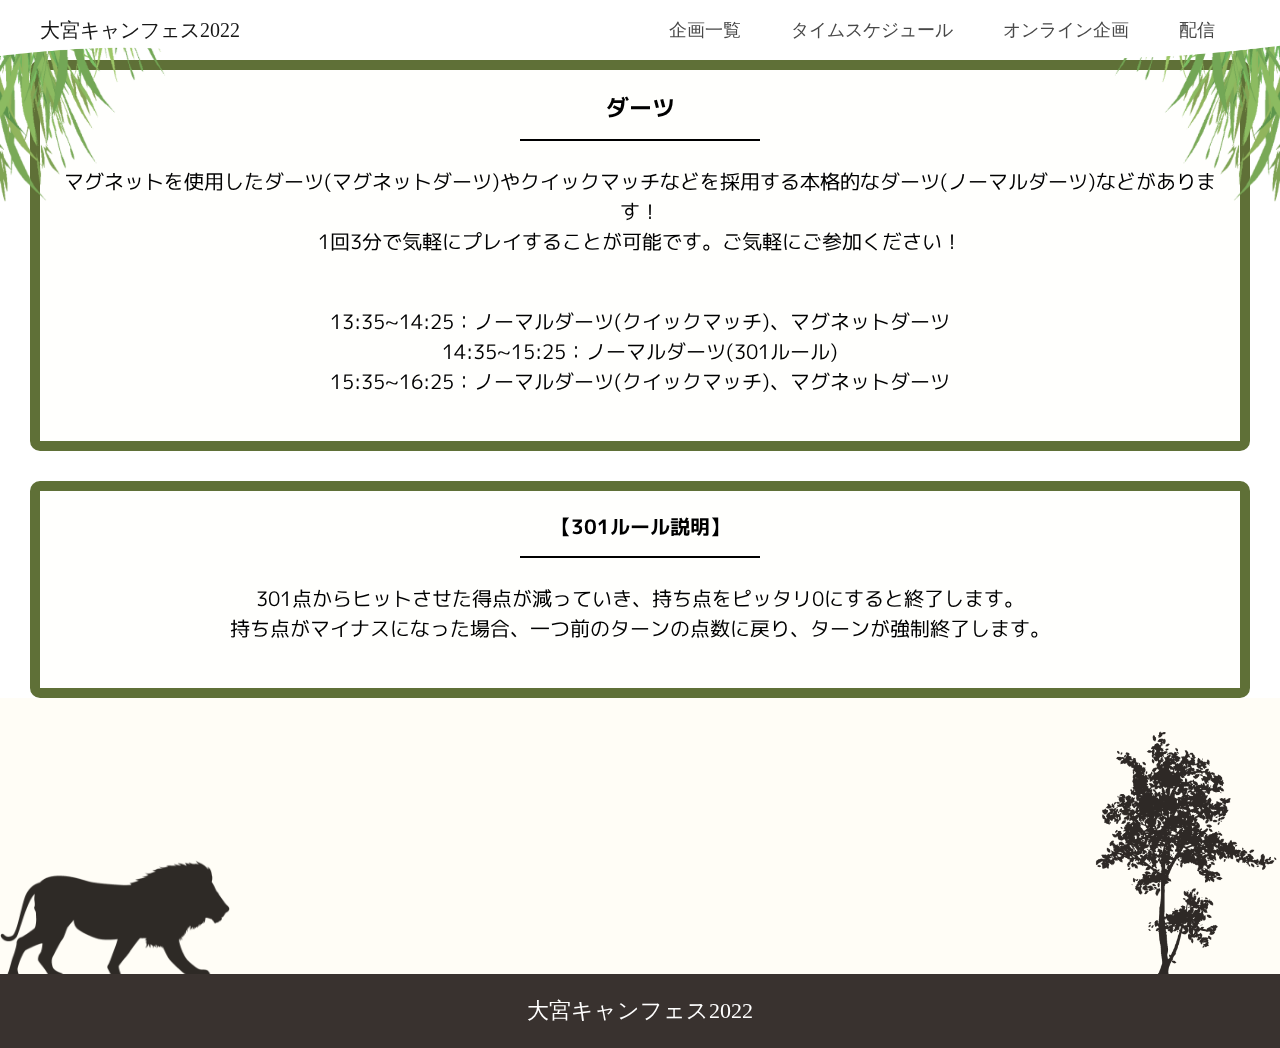
==== darts.html @ d25ca63e "Add files via upload" ====
<!DOCTYPE html>
<html lang="ja">
<head>
    <meta charset="UTF-8">
    <meta name="viewport" content="width=device-width, initial-scale=1.0" />
    <title>大宮キャンフェス2022</title>
    <link rel="stylesheet" href="assets/css/base.css">
    <link rel="stylesheet" href="assets/css/style.css">
    <!--
    <link rel="icon" href="assets/image/icon.ico" id="favicon">
    <script src="assets/js/main.js" type="text/javascript"></script>
    -->
</head>
<body>
    <!--背景-->
    <div class="background">
        <div class="backImage"></div>
        <div class="backImage"></div>
        <div class="backImage"></div>
        <div class="backImage"></div>
        <!-- 画像の数だけdiv.backImageを置く -->
    </div>
    <!--ヘッダー-->
    <div id="header">
        <!--ロゴ・タイトル-->
        <ul class="header_nav_left">
            <a href="index.html">
            <div class="header_logo"></div>
            <li>大宮キャンフェス2022</a></li>
        </ul>
        <!--ハンバーガーメニュー用の記述-->
        <input type="checkbox" id="toggle" class="btn_hide">
        <label for="toggle" class="header_nav_btn"><span></span></label>
        <!--ページ遷移のリンク-->
        <ul class="header_nav_right">
            <li><a href="">企画一覧</a></li>
            <li><a href="">タイムスケジュール</a></li>
            <li><a href="">オンライン企画</a></li>
            <li><a href="">配信</a></li>
        </ul>
    </div>
    <div class="gras">
        <img class="gras_left" src="assets/image/gras.png">
        <img class="gras_right" src="assets/image/gras.png">
    </div>
     <!--本文-->
     <!--classは仮で設定しているものですので自由に書き換えて貰えればと-->
     <div class="about">
        <div class="main">
            <h3>ダーツ</h3>
            <p>マグネットを使用したダーツ(マグネットダーツ)やクイックマッチなどを採用する本格的なダーツ(ノーマルダーツ)などがあります！<br>
                1回3分で気軽にプレイすることが可能です。ご気軽にご参加ください！</p>
            <p>13:35~14:25：ノーマルダーツ(クイックマッチ)、マグネットダーツ<br>
                14:35~15:25：ノーマルダーツ(301ルール)<br>
                15:35~16:25：ノーマルダーツ(クイックマッチ)、マグネットダーツ</p>
        </div>
        <div class="main">
            <h4>【301ルール説明】</h4>
            <p>301点からヒットさせた得点が減っていき、持ち点をピッタリ0にすると終了します。<br>
                持ち点がマイナスになった場合、一つ前のターンの点数に戻り、ターンが強制終了します。</p>
        </div>
        </div>
     </div>
    <!--フッター-->
    <footer>
        <div class="footer_about">
            <div class="footer_img">
                <img class="footer_img_left" src="assets/image/footer_img_left.png">
                <img class="footer_img_right" src="assets/image/footer_img_right.png">
            </div>
            <div class="footer_msg">
                <p>大宮キャンフェス2022</p>
            </div>
        </div>
    </footer>
</body>
</html>
---- assets/css/base.css ----
/*枠組み用css*/
body{
    margin: 0;
    height: 100%;
}
/* 背景 */
/* ぼかし量を変数で指定 */
:root {
    --blur-background: 20px;
}
div.background {
    position: fixed;
    z-index: -10;
    height: 100vh;
    width: 100vw;
    top: 0px;
}
div.backImage {
    background-position: center;
    background-repeat: no-repeat;
    background-size: cover;
    position: absolute;
    top: 0;
    left: 0;
    width: 100%;
    height: 100%;
    opacity: 0;
    animation: background-loop 16s linear infinite;
}
@keyframes background-loop {
    0% {opacity: 0;}
    5%,25% {opacity: 1;}
    30%,100% {opacity: 0;}
}
.backImage:nth-child(1) {
    background-image: url(../image/background_img1.JPG);
    animation-delay: 0s;
}
.backImage:nth-child(2) {
    background-image: url(../image/background_img2.png);
    animation-delay: 4s;
}
.backImage:nth-child(3) {
    background-image: url(../image/background_img3.jpg);
    animation-delay: 8s;
}
.backImage:nth-child(4) {
    background-image: url(../image/background_img4.JPG);
    animation-delay: 12s;
}
.backImage::before {
    content: '';
    background: inherit;
    filter: blur(var(--blur-background));
    position: absolute;
    top: calc(var(--blur-background) * -1);
    left: calc(var(--blur-background) * -1);
    width: calc(100vw + calc(var(--blur-background) * 2));
    height: calc(100vh + calc(var(--blur-background) * 2));
    z-index: -9;
}
/*草の画像*/
.gras_left{
    z-index: 2;
    position: fixed;
    width: 180px;
    top: 45px;
}
.gras_right{
    z-index: 2;
    right: 0;
    position: fixed;
    width: 180px;
    transform: scale(-1, 1);
    top: 45px;
    }
/*ヘッダー 共通部分 */
#header{
    background-color: rgba(255, 255, 255, 0);
    background-image: url(../image/wave_mask.png);
    background-position: top center;
    background-repeat: no-repeat;
    background-size: 100% 100%;
    display: flex;
    justify-content: space-between;
    align-items: center;
    position: fixed;
    height: 60px;
    width: 100%;
    top:0;
    z-index: 55;
}
#header li {
    text-align: center;
    list-style: none;
}
.header_nav_left{
    display: flex;
    justify-content: flex-start;
    align-items: center;
    margin: 0;
    font-size: 20px;
}
.header_nav_left a{
    text-decoration: none;
    color: rgb(22, 22, 22);
    outline: none;
    padding:13px 0;
}
.btn_hide{
    display: none;
}
/* フッター 共通部分*/
.footer_about{
    background-color: #fffdf5e1;
    width: 100%;
    text-align: center;
    bottom: 0;
    display: flex;
    flex-direction: column;
}
.footer_img{
    display: flex;
    justify-content: space-between;
    align-items: flex-end;
    margin-bottom: -15px;
}
.footer_img_left{
    width: 230px;
}
.footer_img_right{
    width: 200px;
}
.footer_msg{
    background-color: #39322f;
    color:white;
    font-size:22px;
    width: 100%;
    margin: 0;
}

/* PC用レイアウト */
@media screen and (min-width:960px){
    .header_nav_right{
        display: flex;
        justify-content: flex-end;
        margin-right: 40px;
        font-size: 18px;
    }
    .header_nav_right li{
        margin: 0 25px;
    }
    .header_nav_right a{
        text-decoration: none;
        color: rgb(72, 72, 72);
        outline: none;
        padding:13px 0;
        transition: 1.0s;
    }
    .header_nav_right a:hover{
        color:rgb(102, 164, 80);
    }
}

/* スマホ・タブレット用スタイル */
/* SE二世代より大きいサイズにスマホ、タブレットを想定したレイアウトです。 */
@media only screen and (max-width:959px) and (min-width:415px){
    /*ヘッダー*/
    .header_nav_right{
        background-image: url(../image/btn_menu_img.png);
        background-position: center;
        background-repeat: no-repeat;
        background-size: 100% 100%;
        display: flex;
        flex-direction: column;
        position: fixed;
        height: 100%;
        width: 100%;
        top: 0;
        right: -100%;
        z-index: +1;
        padding:70px 0 0 0;
        margin: 0;
        transition: all 0.5s;
    }
    .header_nav_right li{
        font-size:20px;
        margin: 0 20px;
    }
    
    .header_nav_right a{
        border-bottom: solid 1px #000;
        display: block;
        text-decoration: none;
        color: #000;
        outline: none;
        padding: 20px 0;
    }
    .header_nav_right a:hover{
        background-color: #000;
        color: #FFF;
    }
    
    .header_nav_btn {
        position: fixed;
        top: 0;
        right: 0;
        display: flex;
        height: 60px;
        width: 60px;
        justify-content: center;
        align-items: center;
        z-index: 10;
        background-color: #ffffff00;
        -webkit-transition: 0.3s ease;
        transition: 0.3s ease;
    }
    .header_nav_btn span,
    .header_nav_btn span:before,
    .header_nav_btn span:after {
        content: '';
        display: block;
        height: 3px;
        width: 25px;
        border-radius: 3px;
        background-color: #000000;
        position: absolute;
        -webkit-transition: 0.3s ease-in;
        transition: 0.3s ease-in;
    }
    .header_nav_btn span:before{
        bottom:8px;
    }
    .header_nav_btn span:after{
        top:8px;
    }
    #toggle:checked ~ .header_nav_btn span{
        background-color: rgba(255, 255, 255, 0);
    }
    #toggle:checked + .header_nav_btn span::before{
        bottom:0;
        -webkit-transform: rotate(45deg);
        transform: rotate(45deg);
    }
    #toggle:checked + .header_nav_btn span::after{
        top:0;
        -webkit-transform: rotate(-45deg);
        transform: rotate(-45deg);
    }
    #toggle:checked ~ .header_nav_right{
        right:0;
    }
}
/* スマホ用スタイル */
/* iPhoneSE二世代目より下のサイズを想定したレイアウトです。 */
@media screen and (max-width:414px){
    /*草の画像*/
    .gras_left{
        width: 120px;
    }
    .gras_right{
        width: 120px;
    }
    /*ヘッダー*/
    .header_nav_left{
        font-size: 16px;
    }
    .header_nav_right{
        background-color: #FFF;
        background-image: url(../image/btn_menu_img.png);
        background-position: center;
        background-repeat: no-repeat;
        background-size: 100% 100%;
        display: flex;
        flex-direction: column;
        position: fixed;
        height: 100%;
        width: 100%;
        top: 0;
        right: -100%;
        z-index: +1;
        padding:50px 0 0 0;
        margin: 0;
        transition: all 0.5s;
    }
    .header_nav_right li{
        font-size:16px;
        margin: 0 20px;
    }
    
    .header_nav_right a{
        border-bottom: solid 1px #000;
        display: block;
        text-decoration: none;
        color: #000;
        outline: none;
        padding: 15px 0;
    }
    .header_nav_right a:hover{
        background-color: #000;
        color: #FFF;
    }
    
    .header_nav_btn {
        position: fixed;
        top: 0;
        right: 0;
        display: flex;
        height: 60px;
        width: 60px;
        justify-content: center;
        align-items: center;
        z-index: 10;
        background-color: #ffffff00;
        -webkit-transition: 0.3s ease;
        transition: 0.3s ease;
    }
    .header_nav_btn span,
    .header_nav_btn span:before,
    .header_nav_btn span:after {
        content: '';
        display: block;
        height: 3px;
        width: 25px;
        border-radius: 3px;
        background-color: #000000;
        position: absolute;
        -webkit-transition: 0.3s ease-in;
        transition: 0.3s ease-in;
    }
    .header_nav_btn span:before{
        bottom:8px;
    }
    .header_nav_btn span:after{
        top:8px;
    }
    #toggle:checked ~ .header_nav_btn span{
        background-color: rgba(255, 255, 255, 0);
    }
    #toggle:checked + .header_nav_btn span::before{
        bottom:0;
        -webkit-transform: rotate(45deg);
        transform: rotate(45deg);
    }
    #toggle:checked + .header_nav_btn span::after{
        top:0;
        -webkit-transform: rotate(-45deg);
        transform: rotate(-45deg);
    }
    #toggle:checked ~ .header_nav_right{
        right:0;
    }
    /* フッター */
    .footer_img{
        margin-bottom: -7px;
    }
    .footer_img_left{
        width: 120px;
    }
    .footer_img_right{
        width: 120px;
    }
    .footer_msg{
        font-size:18px;
    }
}
---- assets/css/style.css ----
/*仮のデザイン・内容です。*/
/*ページごとの本文のデザインなどはお任せします。*/

/* 共通レイアウト */
@import url('https://fonts.googleapis.com/css2?family=M+PLUS+1p:wght@300;400;500&display=swap');
.about * {
    font-family: 'M PLUS 1p', sans-serif;
    overflow-wrap: break-word;
    word-wrap: break-word;
    padding:0;
}
.about{
    margin-top: 60px;
}
.about img{
    display: block;
    margin: auto;
}
.about :first-child{
    margin-top: 30px;
}
.about :not(:first-child) {
    margin-top: 30px;
}
.about :last-child{
    margin-bottom: 30px;
}
.about h1,
.about h2,
.about h3,
.about h4{
    /* 見出し単体の時の装飾 */
    display: flex;
    justify-content: center;
    color:#FFF;
}
.about div[column]{
    display: flex;
    flex-wrap: nowrap;
    justify-content: space-between;
    align-items: stretch;
}
.about div[column]>div {
    width: 100%;
    margin: 0 10px;
}
div[column] div.main{
    background-color: rgb(255, 255, 253);
    border: solid 10px #b0bb99;
    margin-right: 5px;
    margin-left: 5px;
}
.about div.main {
    /* 枠のデザイン */
    background-color: rgb(255, 255, 253);
    border: solid 10px #5f7037;
    border-radius: 10px;
    margin:30px 30px 0 30px;
    padding: 20px 0;
    display: flex;
    flex-direction: column;
    justify-content: center;
    text-align: center;
    /* 枠内の文字の設定 */
    font-size:20px;
}

.about div.main h1,
.about div.main h2,
.about div.main h3,
.about div.main h4{
    color:#000;
    border-bottom:solid 2px #000;
    padding-bottom: 15px;
    margin: 0 40%;
}
.about div.main p{
    margin:0 5px;
    padding: 25px 0;
}
.about div.shrink{
    margin-left: 27%;
    margin-right: 27%;
}
.about div.other{
    background-color: rgba(63, 62, 60, 0.853);
    color: #FFF;
    font-size:18px;
    display: flex;
    flex-direction: column;
    justify-content: center;
    text-align: center;
    padding:40px 0;
}
.about div.other h1,
.about div.other h2,
.about div.other h3,
.about div.other h4{
    color:rgb(255, 255, 255);
    border-bottom:solid 1px rgb(255, 255, 255);
    margin:0 0;
    padding-bottom: 20px;
}

.about ul.list_box{
    display: flex;
    justify-content: center;
    flex-wrap: wrap;
}
.about ul.list_box li{
    background-color: #fffcf8;
    border: solid 3px rgb(66, 54, 40);
    border-radius: 7px;
    height: auto;
    width: 280px;
    margin: 10px 10px 0 10px;
    display: flex;
    justify-content: center;
    flex-direction: column;
    align-items: center;
    text-align: center;
    font-size:20px;
}
.about ul.list_box li p{
    margin: 20px 10px;
    width: 250px;
}
.about ul.list_box li img{
    margin: 10px;
    object-fit: cover;
    height: 250px;
    width: 250px;
}
.about iframe{
    display: block;
    margin: 0 auto;
}
/* PC用レイアウト */
@media screen and (min-width:960px){
}
/* スマホ・タブレット用スタイル */
/* SE二世代より大きいサイズにスマホ、タブレットを想定したレイアウトです。 */
@media only screen and (max-width:959px) and (min-width:415px){
}
/* スマホ用スタイル */
/* iPhoneSE二世代目より下のサイズを想定したレイアウトです。 */
@media screen and (max-width:414px){
}
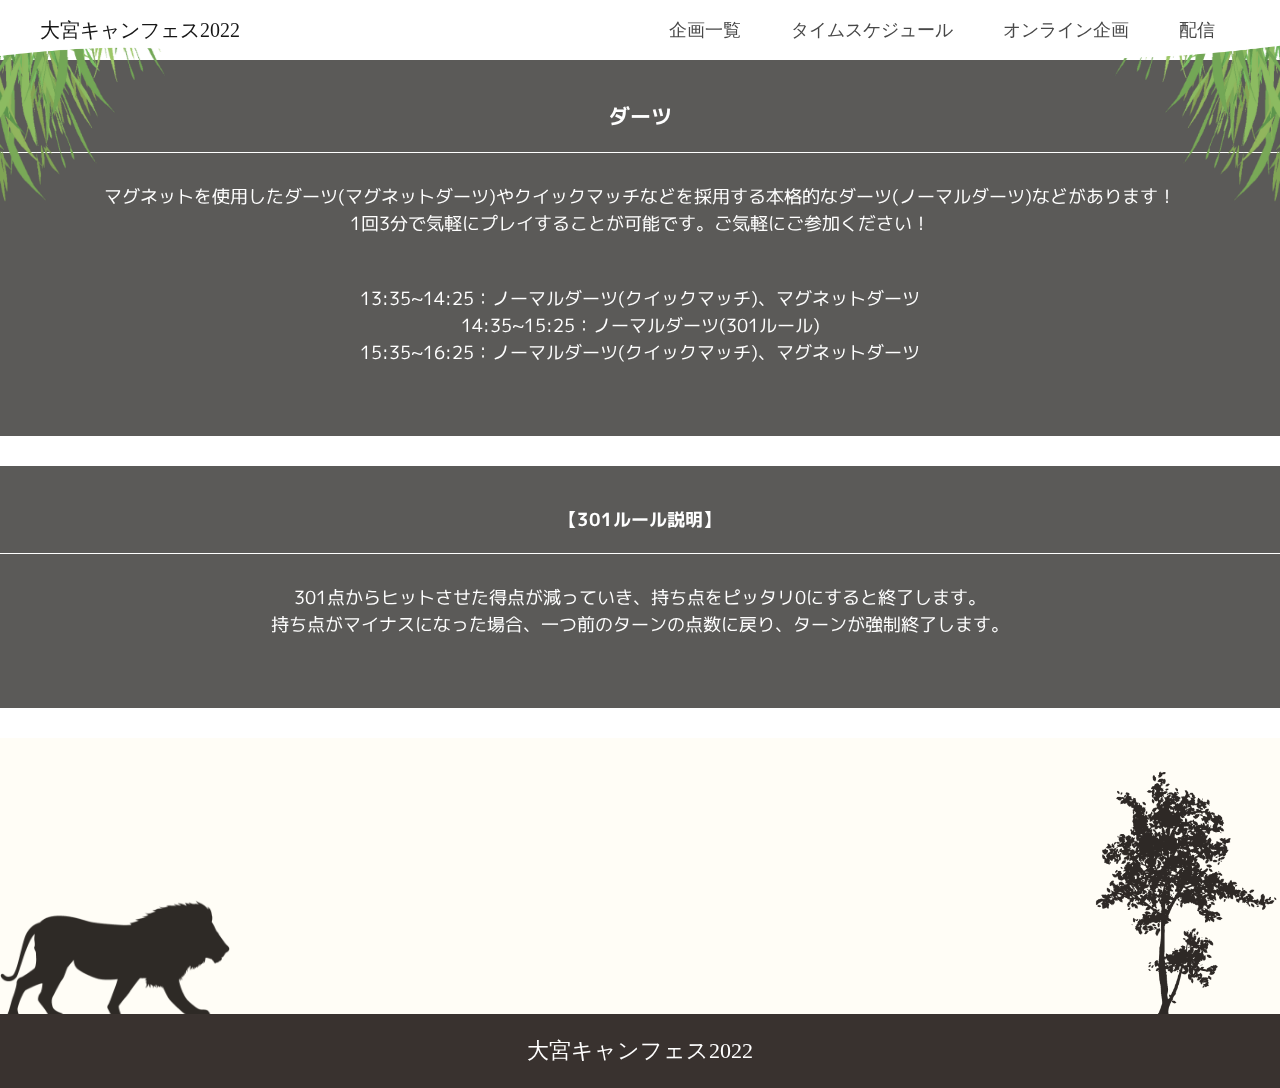
==== commit 094f3eb2: "Update darts.html" ====
--- a/darts.html
+++ b/darts.html
@@ -44,9 +44,8 @@
         <img class="gras_right" src="assets/image/gras.png">
     </div>
      <!--本文-->
-     <!--classは仮で設定しているものですので自由に書き換えて貰えればと-->
      <div class="about">
-        <div class="main">
+        <div class="other">
             <h3>ダーツ</h3>
             <p>マグネットを使用したダーツ(マグネットダーツ)やクイックマッチなどを採用する本格的なダーツ(ノーマルダーツ)などがあります！<br>
                 1回3分で気軽にプレイすることが可能です。ご気軽にご参加ください！</p>
@@ -54,7 +53,7 @@
                 14:35~15:25：ノーマルダーツ(301ルール)<br>
                 15:35~16:25：ノーマルダーツ(クイックマッチ)、マグネットダーツ</p>
         </div>
-        <div class="main">
+        <div class="other">
             <h4>【301ルール説明】</h4>
             <p>301点からヒットさせた得点が減っていき、持ち点をピッタリ0にすると終了します。<br>
                 持ち点がマイナスになった場合、一つ前のターンの点数に戻り、ターンが強制終了します。</p>
@@ -74,4 +73,4 @@
         </div>
     </footer>
 </body>
-</html>+</html>
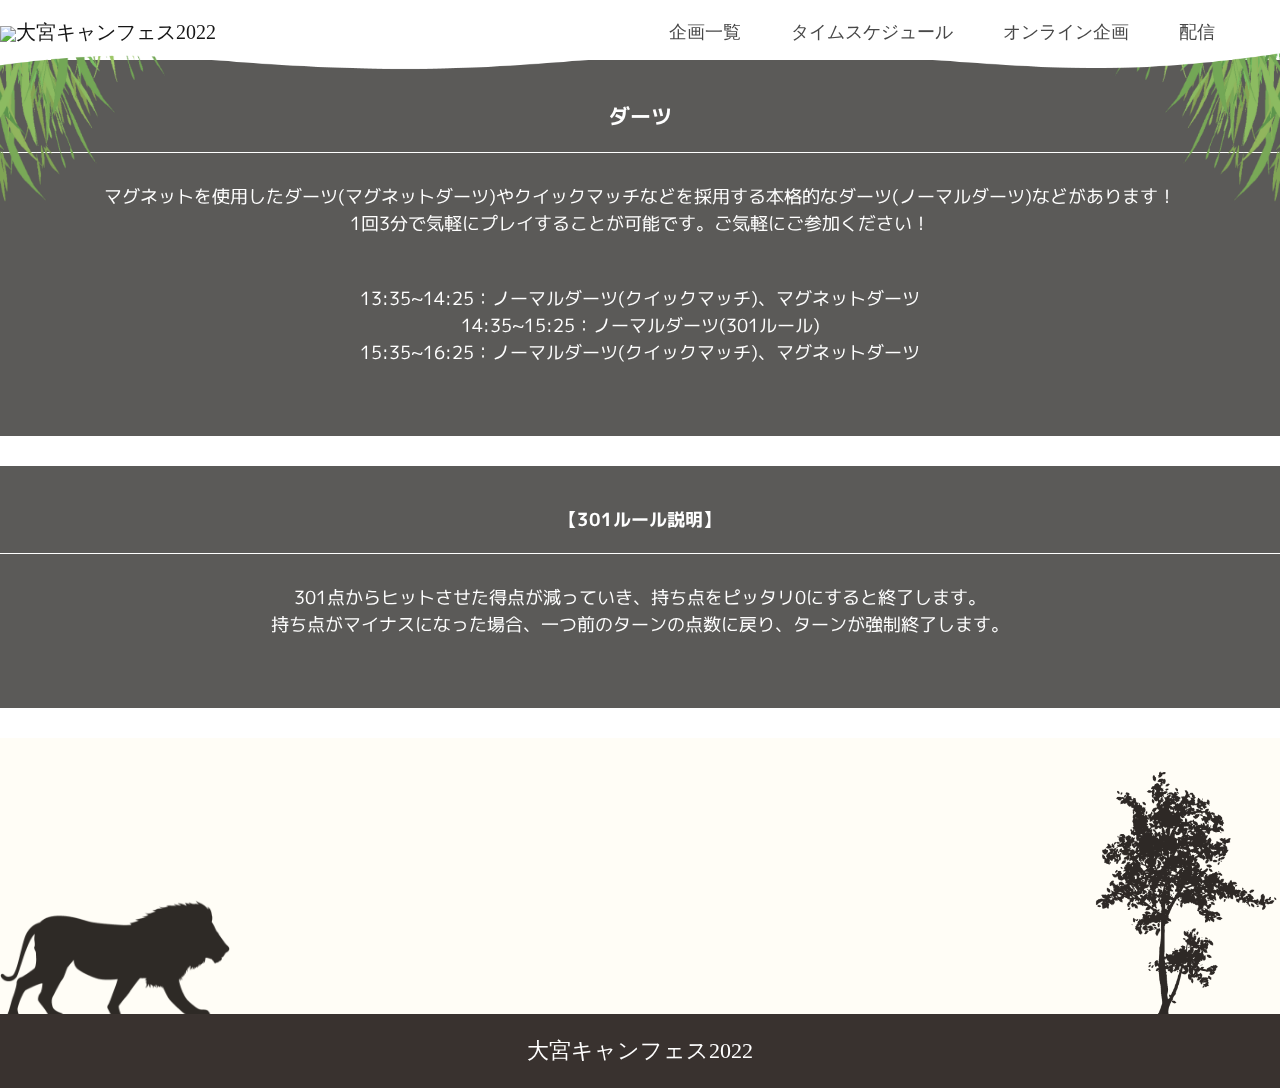
==== commit ac4bf7b5: "Update darts.html" ====
--- a/darts.html
+++ b/darts.html
@@ -25,7 +25,7 @@
         <!--ロゴ・タイトル-->
         <ul class="header_nav_left">
             <a href="index.html">
-            <div class="header_logo"></div>
+            <div class="header_logo"><img src="assets/image/logo_03.png"></div>
             <li>大宮キャンフェス2022</a></li>
         </ul>
         <!--ハンバーガーメニュー用の記述-->
--- a/assets/css/base.css
+++ b/assets/css/base.css
@@ -85,7 +85,7 @@
     justify-content: space-between;
     align-items: center;
     position: fixed;
-    height: 60px;
+    height: 70px;
     width: 100%;
     top:0;
     z-index: 55;
@@ -98,6 +98,7 @@
     display: flex;
     justify-content: flex-start;
     align-items: center;
+    padding: 0;
     margin: 0;
     font-size: 20px;
 }
@@ -107,8 +108,16 @@
     outline: none;
     padding:13px 0;
 }
+.header_nav_left li{
+    margin-bottom: 5px;
+}
 .btn_hide{
     display: none;
+}
+/*ロゴ */
+.header_logo img{
+    object-fit: cover;
+    width: 120px;
 }
 /* フッター 共通部分*/
 .footer_about{
@@ -145,6 +154,7 @@
         display: flex;
         justify-content: flex-end;
         margin-right: 40px;
+        margin-bottom: 25px;
         font-size: 18px;
     }
     .header_nav_right li{
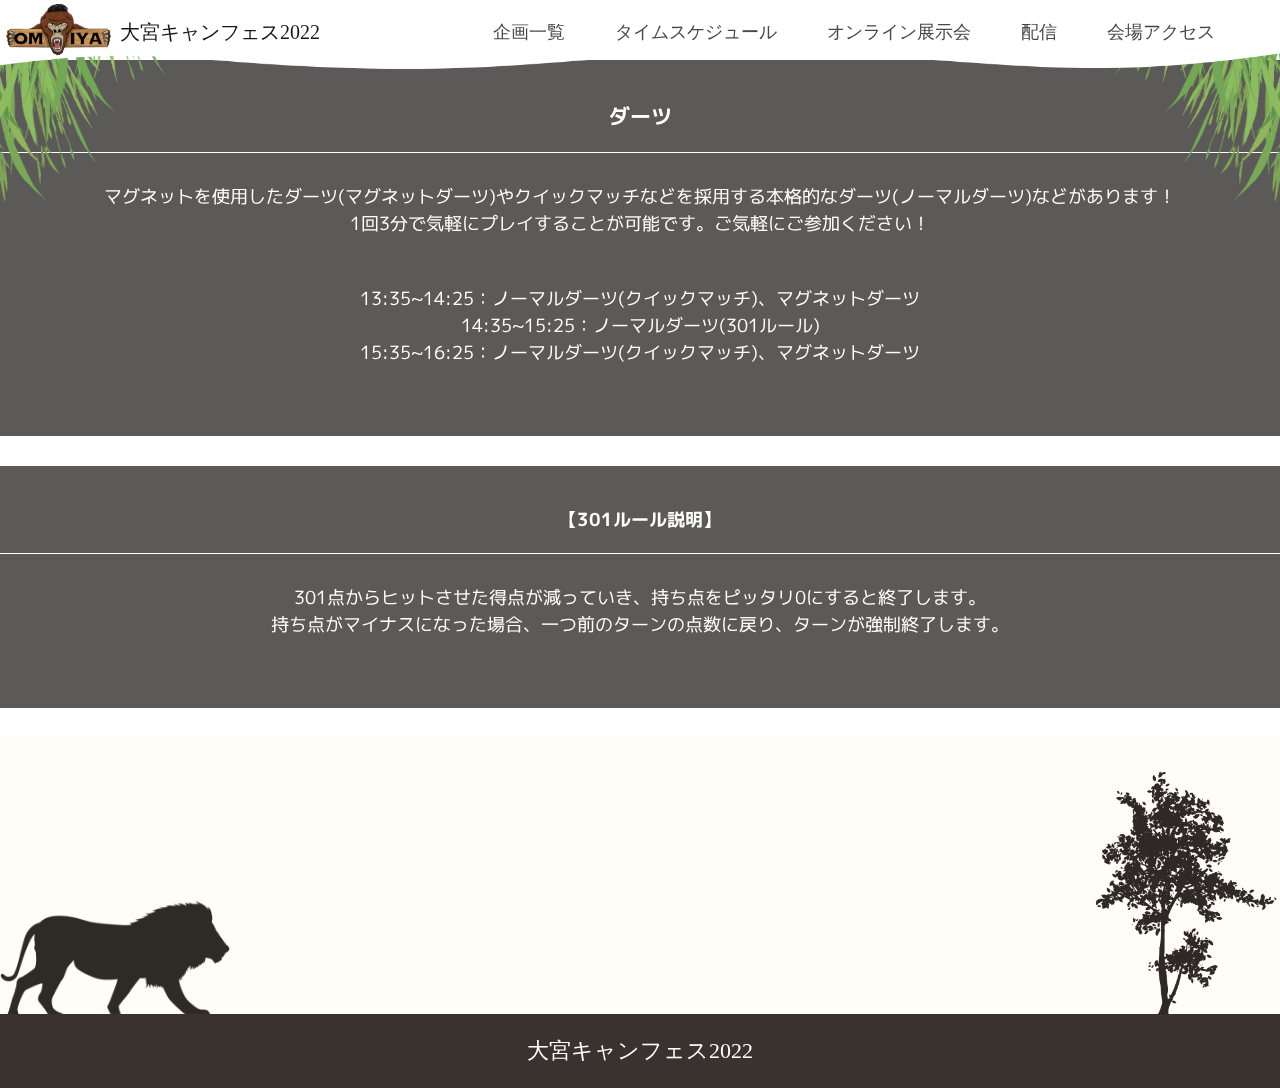
==== commit c84eab35: "Update darts.html" ====
--- a/darts.html
+++ b/darts.html
@@ -35,8 +35,9 @@
         <ul class="header_nav_right">
             <li><a href="">企画一覧</a></li>
             <li><a href="">タイムスケジュール</a></li>
-            <li><a href="">オンライン企画</a></li>
+            <li><a href="gallery.html">オンライン展示会</a></li>
             <li><a href="">配信</a></li>
+            <li><a href="">会場アクセス</a></li>
         </ul>
     </div>
     <div class="gras">
